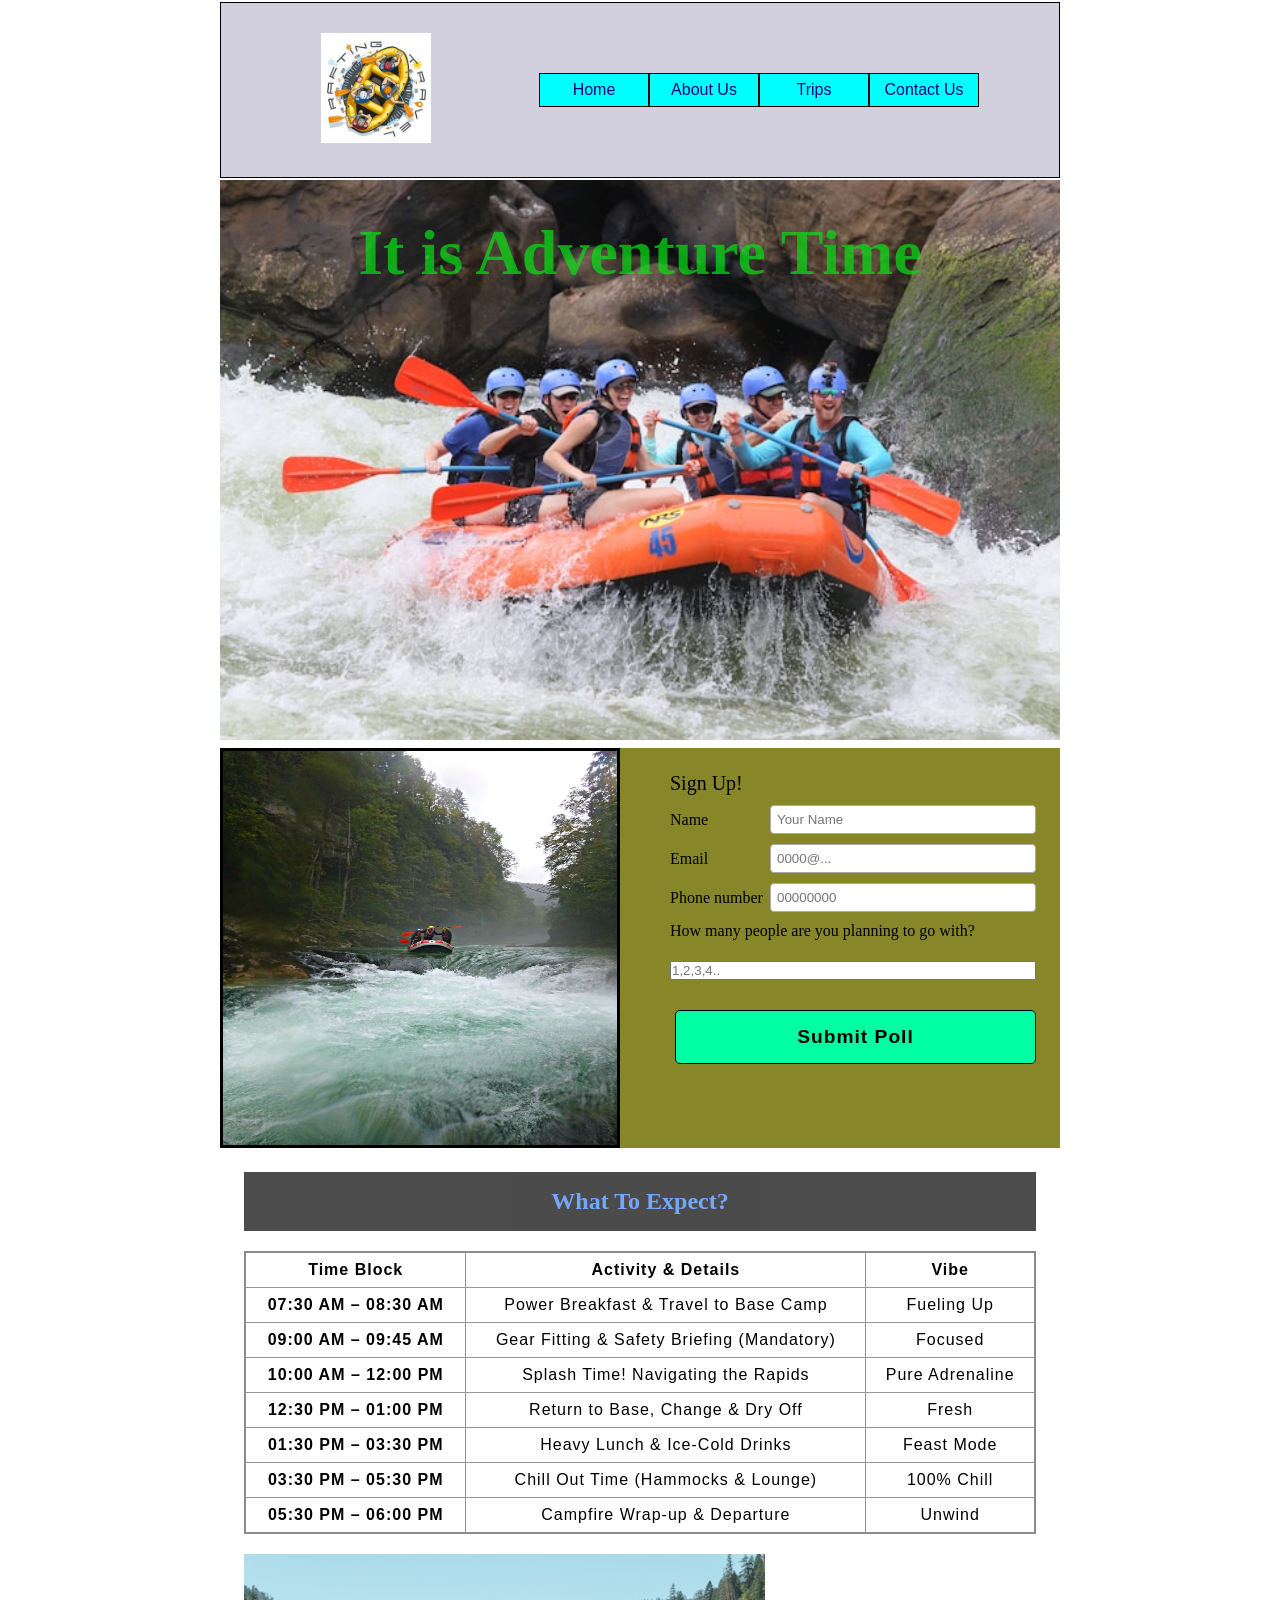
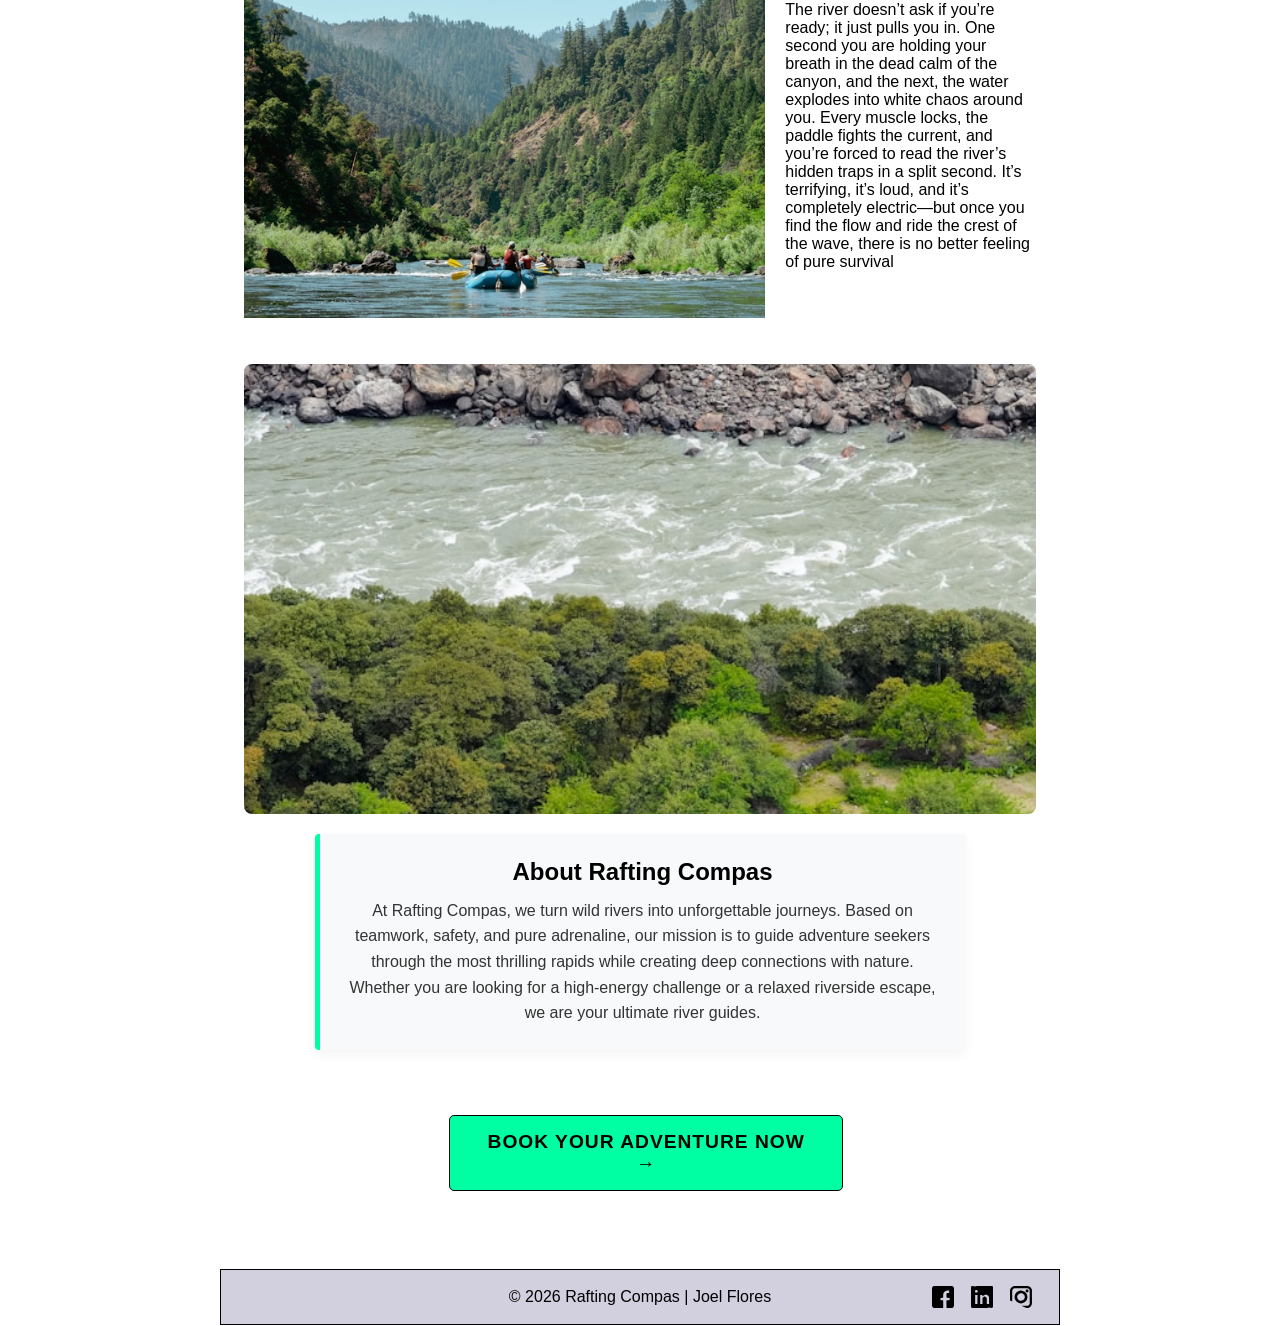
==== wwr/index.html @ 7ae4bdf7 "dsadas" ====
<!DOCTYPE html>
<html lang="en">

<meta charset="UTF-8">
<meta name="viewport" content="width=device-width, initial-scale=1.0">
<title>Rafting Compas</title>
<meta name="description" content="">
<meta name="author" content="Joel Flores">
<link rel="stylesheet" href="styles/rafting.css">

<body>
    <header>
        <div class="logo-box">
            <img src="images/raftingcompas.jpg" alt="some dudes rafting">
        </div>
        <nav>
            <ul class="navigation">
                <li><a href="index.html">Home</a></li>
                <li><a href="about.html">About Us</a></li>
                <li><a href="trips.html">Trips</a></li>
                <li><a href="contact.html">Contact Us</a></li>
            </ul>
        </nav>
    </header>

    <main>

        <div class="hero1">
            <img src="images/home2.jpg" alt="people rafting">
            <h1 class="indexa">It is Adventure Time </h1>

        </div>

        <form class="flexer1">
            <img src="images/home1.jpg">
            <article>
                <label class="bigger">Sign Up!</label>
                <div class="fine1">
                    <label for="Name">Name</label>
                    <input type="text" id="Name" name="Name" placeholder="Your Name">
                </div>

                <div class="fine1">
                    <label for="Email">Email</label>
                    <input type="email" id="Email" name="Email" placeholder="0000@...">
                </div>
                <div class="fine1">
                    <label for="Phonr">Phone number</label>
                    <input type="email" id="Phone" name="Phone" placeholder="00000000">
                </div>

                <div class="fine2">
                    <label for="Question4">How many people are you planning to go with?</label>
                    <input type="int" id="Question4" name="Question4" placeholder="1,2,3,4..">
                    <button type="submit" class="looking_good">Submit Poll</button>
                </div>
            </article>
        </form>


        <section class="grido">
            <img src="images/raftwww.jpg" alt="rafting history">
            <h2>What To Expect?</h2>

            <table>
                <thead>
                    <tr>
                        <th>Time Block</th>
                        <th>Activity & Details</th>
                        <th>Vibe</th>
                    </tr>
                </thead>
                <tbody>
                    <tr>
                        <td><strong>07:30 AM – 08:30 AM</strong></td>
                        <td>Power Breakfast & Travel to Base Camp</td>
                        <td> Fueling Up</td>
                    </tr>
                    <tr>
                        <td><strong>09:00 AM – 09:45 AM</strong></td>
                        <td>Gear Fitting & Safety Briefing (Mandatory)</td>
                        <td> Focused</td>
                    </tr>
                    <tr>
                        <td><strong>10:00 AM – 12:00 PM</strong></td>
                        <td>Splash Time! Navigating the Rapids</td>
                        <td> Pure Adrenaline</td>
                    </tr>
                    <tr>
                        <td><strong>12:30 PM – 01:00 PM</strong></td>
                        <td>Return to Base, Change & Dry Off</td>
                        <td> Fresh</td>
                    </tr>
                    <tr>
                        <td><strong>01:30 PM – 03:30 PM</strong></td>
                        <td>Heavy Lunch & Ice-Cold Drinks</td>
                        <td> Feast Mode</td>
                    </tr>
                    <tr>
                        <td><strong>03:30 PM – 05:30 PM</strong></td>
                        <td>Chill Out Time (Hammocks & Lounge)</td>
                        <td> 100% Chill</td>
                    </tr>
                    <tr>
                        <td><strong>05:30 PM – 06:00 PM</strong></td>
                        <td>Campfire Wrap-up & Departure</td>
                        <td>Unwind</td>
                    </tr>
                </tbody>
            </table>


            <p>
                The river doesn’t ask if you’re ready; it just pulls you in. One second you are
                holding your breath
                in the dead calm of the canyon, and the next, the water explodes into white chaos
                around you. Every
                muscle locks, the paddle fights the current, and you’re forced to read the river’s
                hidden traps in a
                split second. It’s terrifying, it’s loud, and it’s completely electric—but once you
                find the flow
                and ride the crest of the wave, there is no better feeling of pure survival
            </p>
        </section>

        <section class="grido-full">
            <img src="images/home3.jpg" alt="Rafting Compas team on the river" class="full-img">
            <div class="company-box">
                <h3>About Rafting Compas</h3>
                <p>At Rafting Compas, we turn wild rivers into unforgettable journeys. Based on
                    teamwork,
                    safety, and pure adrenaline, our mission is to guide adventure seekers through
                    the most
                    thrilling rapids while creating deep connections with nature. Whether you are
                    looking
                    for a high-energy challenge or a relaxed riverside escape, we are your ultimate
                    river
                    guides.</p>
            </div>

            <div class="container">
                <a href="trips.html">
                    <button class="looking_good">BOOK YOUR ADVENTURE NOW →</button>
                </a>
            </div>


    </main>

    <footer>
        <p>© 2026 Rafting Compas | Joel Flores </p>
        <nav class="socialmedia">
            <a href="https://facebook.com"><img src="images/facebook.svg" alt="Facebook Icon"></a>
            <a href="https://linkedin.com"><img src="images/linkedin.svg" alt="LinkedIn Icon"></a>
            <a href="https://instagram.com"><img src="images/instagram.svg"
                  alt="Instagram Icon"></a>
        </nav>
    </footer>
</body>


</html>
---- wwr/styles/rafting.css ----
:root {
    --primary-color: #d2d0df;
    --secondary-color: #ec720f;
    --accent1-color: #000000;
    --accent2-color: #122321;
    --bg-light-gray: #f4f4f4;
    --border-gray: #ababab;
    --heading-font: "Rockwell", "Cambria", serif;
    --body-font: "Verdana", "Geneva", sans-serif;
}

* {
    margin: 0;
    padding: 0;
    box-sizing: border-box;
}

body {
    font-family: var(--body-font);
    color: var(--accent1-color);
}

header,
main,
footer {
    width: 840px;
    margin: 10px auto;
}

header {
    border: 1px solid var(--accent1-color);
    background-color: var(--primary-color);
    display: grid;
    grid-template-columns: 1fr 1fr;
    align-items: center;
    justify-content: center;
    padding: 10px;
    padding-left: 80px;
    padding-right: 80px;

}

header img {
    width: 150px;
}

.navigation {
    display: flex;
    list-style: none;

}

.navigation a {
    display: block;
    border: 1px solid #000000;
    background-color: #00ffff;
    color: #000080;
    padding: 7px;
    text-decoration: none;
    font-size: 1rem;
    width: 110px;
    text-align: center;
}

.navigation a:hover {
    color: #1f12b1;
    text-decoration: underline;
}

.flex1 {
    display: flex;
    flex-direction: column;
    align-items: center;
    margin-bottom: 20px;
    text-align: center;
}

.flex1 h1 {
    font-size: 28px;
    margin-bottom: 5px;
    font-family: var(--body-font);
    font-weight: normal;
}

.contact-info {
    font-size: 0.95rem;
    margin: 2px 0;
}

.hero {
    display: grid;
    grid-template-columns: 1.1fr 1fr;
    gap: 30px;
    margin-bottom: 30px;
    align-items: start;
}

.map-container iframe {
    width: 100%;
    height: 380px;
    background-color: #e0e0e0;
}

.flexer {
    display: flex;
    flex-direction: column;
    gap: 12px;
}

.good1 {
    display: grid;
    grid-template-columns: 100px 1fr;
    align-items: center;
}

.good1 input {
    padding: 6px;
    border: 1px solid var(--border-gray);
    border-radius: 4px;
}

.good2 {
    display: grid;
    grid-template-columns: 100px 1fr;
    align-items: center;

}

.label-purpose {
    font-size: 0.95rem;
}

.radio-group {
    display: flex;
    flex-direction: column;
    gap: 6px;
}

.good3 {
    display: flex;
    align-items: center;
    gap: 8px;
}

.message-group {
    display: flex;
    flex-direction: column;
    gap: 4px;
}

.message-group textarea {
    padding: 8px;
    border: 1px solid var(--border-gray);
    border-radius: 4px;
    resize: vertical;
}

.bad1 {
    display: flex;
    align-items: center;
    gap: 8px;
    font-size: 0.9rem;
}

.submit-btn {
    padding: 10px;
    background-color: #e0e0e0;
    border: 1px solid var(--border-gray);
    border-radius: 4px;
    cursor: pointer;
    font-size: 1rem;
    transition: background 0.2s;
}

.submit-btn:hover {
    background-color: #d0d0d0;
}

.backg {
    border: 1px solid var(--accent1-color);
    background-color: var(--bg-light-gray);
    padding: 20px;
    text-align: center;
}

.backg h2 {
    color: var(--accent1-color);
    font-family: var(--body-font);
    font-size: 1.5rem;
    margin-bottom: 30px;
}

.division {
    display: grid;
    grid-template-columns: 1fr 1fr 1fr;
    gap: 40px;
}

.division figure {
    display: flex;
    flex-direction: column;
    align-items: center;
    background: none;
    padding: 0;
}

.division img {
    width: 180px;
    height: 180px;
    object-fit: cover;
    margin-bottom: 15px;
}

.division figcaption {
    font-family: var(--body-font);
    color: var(--accent1-color);
    font-size: 1.05rem;
    font-weight: normal;
}

footer {
    display: flex;
    justify-content: space-between;
    align-items: center;
    padding: 15px 0;
    border-top: 1px solid var(--border-gray);
    background-color: var(--primary-color);
    border: 1px solid black;
}

footer p {
    margin: 0;
    margin-left: 300px;

}

.socialmedia {
    display: flex;
    gap: 15px;
    margin-right: 6px;
}

.socialmedia img {
    width: 24px;
    height: auto;
}

g body {
    font-family: var(--body-font);
    color: var(--accent1-color);
}

header,
main,
footer {
    width: 840px;
    margin: 0 auto;
    margin-top: 2px;
    margin-bottom: 1px;
}

div h1,
section h2 {
    font-family: var(--heading-font);
    color: rgb(130, 128, 221);
}

section,
article {
    margin: 16px;
    padding: 8px;
}

.socialmedia a {
    text-decoration: none;
}

.hero1 {
    position: relative;
}

.hero1 img {
    display: block;
    width: 100%;
    height: auto;
}

div h1 {
    position: absolute;
    top: 20px;
    width: 100%;
    padding: 16px;
    text-align: center;
    opacity: 0.7;
    background-color: var(--accent1-color);
    color: var(--secondary-color);
}

.hero1 article {
    position: absolute;
    top: 250px;
    right: 65px;
    margin: 0px;
    width: 85%;
    padding: 15px;
    text-align: center;
    opacity: 0.85;
    background-color: var(--accent1-color);
    color: var(--secondary-color);
}

.hero1 article img {
    float: right;
    padding: 50px 1px 0px;
    width: 125px;
}

section h2 {
    width: 100%;
    padding: 16px;
    text-align: center;
    opacity: 0.7;
    background-color: var(--accent1-color);
    color: #3a82f7;
}

header img {
    width: 150px;
    padding: 20px;
}

section img {
    width: 100%;
}

.grid {
    display: grid;
    grid-template-columns: 1fr 1fr 1fr;
    gap: 20px;
    align-items: center;
}

.grid h2 {
    grid-column: 1 / 4;
    grid-row: 1;
}

.grid img {
    grid-column: 2 / 3;
    grid-row: 2;
    width: 100%;
    height: 180px;
    object-fit: cover;
}

footer {
    display: flex;
    justify-content: space-between;
    align-items: center;
    padding: 15px 20px;
    position: relative;
}

footer p {
    position: absolute;
    left: 50%;
    transform: translateX(-50%);
    margin: 0;
}

.socialmedia {
    display: flex;
    gap: 15px;
    margin-left: auto;
}

.socialmedia img {
    width: 24px;
    max-width: 100px;
    padding: 1px;
    height: auto;
    display: block;
}

.division1 {
    display: grid;
    grid-template-columns: repeat(5, 1fr);
    gap: 15px;
    width: 100%;
}

.division1 h2 {
    grid-column: 1 / 6;
    grid-row: 1;
}

.division1 figure {
    margin: 0;
    padding: 0;
    display: flex;
    flex-direction: column;
}

.division1 img {
    width: 100%;
    height: 150px;
    object-fit: cover;
    display: block;
}

.division1 figcaption {
    font-family: var(--body-font);
    color: var(--accent2-color);
    text-align: center;
    margin-top: 8px;
    font-size: 0.95rem;
    font-weight: bold;
}

.indexa {
    position: absolute;
    top: 20px;
    width: 100%;
    padding: 16px;
    text-align: center;
    background-color: transparent;
    font-family: 'Permanent Marker', cursive;
    font-size: 4rem;
    color: rgb(7, 225, 21);
    justify-content: center;

}

.flexer1 {
    display: grid;
    flex-direction: column;
    gap: 12px;
    margin-top: 8px;
    margin-bottom: 8px;
    grid-template-columns: 1fr 1fr;
    background-color: #878729;
    font-family: 'Permanent Marker', cursive;
}

.flexer1 img {
    width: 400px;
    height: 400px;
    border: solid black;

}

.fine1 {
    display: grid;
    grid-template-columns: 100px 1fr;
    align-items: center;
    margin-top: 10px;
    font-family: 'Permanent Marker', cursive;

}

.fine1 input {
    padding: 6px;
    border: 1px solid var(--border-gray);
    border-radius: 4px;

}

.bigger {
    font-size: 20px;

}

.fine2 {
    display: grid;
    grid-template-rows: 1fr 1fr;
    padding-top: 10px;
    font-family: 'Permanent Marker', cursive;
}

.fine2 input {
    margin-top: 5px;
    margin-bottom: 10px;

}

.looking_good {
    font-family: 'Syne', sans-serif;
    font-weight: 800;
    font-size: 1.2rem;
    letter-spacing: 1px;
    color: #000000;
    background-color: #00ffa2;
    padding: 15px 32px;
    border: 1px solid #000000;
    border-radius: 5px;
    cursor: pointer;
    position: relative;
    margin-left: 5px;
    margin-top: 20px;
}

.grido {
    display: grid;
    grid-template-columns: 1fr 1fr 1fr;
    gap: 20px;
    align-items: center;
}

.grido p {
    grid-column: 3/ 4;
    grid-row: 3;
}

.grido h2 {
    grid-column: 1 / 4;
    grid-row: 1;
}

.grido table {
    grid-column: 1/4;
    grid-row: 2;
}

.grido img {
    grid-column: 1/ 3;
    grid-row: 3;

}

table {
    border-collapse: collapse;
    border: 2px solid rgb(140 140 140);
    letter-spacing: 1px;
}

th,
td {
    border: 1px solid rgb(150 150 150);
    padding: 8px 12px;
    text-align: center;
}

.grido-full {
    display: grid;
    grid-template-columns: 1fr 1fr 1fr;
    gap: 20px;
    margin-top: 30px;
    margin-bottom: 30px;
}

.full-img {
    grid-column: 1 / 4;
    width: 100%;
    height: 450px;
    object-fit: cover;
    border-radius: 8px;
}

.company-box {
    grid-column: 1 / 4;
    justify-self: center;
    max-width: 650px;
    padding: 24px;
    background-color: #f8f9fa;
    border-left: 5px solid #00ffa2;
    text-align: center;
    border-radius: 4px;
    box-shadow: 0 4px 12px rgba(0, 0, 0, 0.05);
}

.company-box h3 {
    margin-top: 0;
    margin-bottom: 12px;
    font-family: 'Syne', sans-serif;
    font-weight: 800;
    font-size: 1.5rem;
}

.company-box p {
    margin: 0;
    font-family: sans-serif;
    line-height: 1.6;
    color: #333333;
    font-size: 1rem;
}

.container {
    display: flex;
    justify-content: center;
    margin-top: 25px;
    margin-bottom: 40px;
    width: 100%;
    align-items: center;
    margin-left: 200px;

}

.container a {
    text-decoration: none;
    text-align: center;
}

.grid33 {
    display: grid;
    grid-template-columns: 1fr;
    gap: 20px;

    max-width: 950px;

}

.grid33 table {
    width: 100%;
    border-collapse: collapse;
    font-family: sans-serif;
    background-color: #ffffff;
    box-shadow: 0 4px 15px rgba(0, 0, 0, 0.05);
    border-radius: 6px;
    overflow: hidden;
}

.grid33 thead tr {
    background-color: #111111;
    color: #ffffff;
    text-align: left;
}

.grid33 th,
.grid33 td {
    padding: 16px 20px;
    border-bottom: 1px solid #eeeeee;
    vertical-align: middle;
}

.grid33 td small {
    color: #666666;
    font-size: 0.8rem;
}

.grid33 tbody tr {
    background-color: #f8f9fa;
}

.grid33 tbody tr:hover {
    background-color: #f1f3f5;
    cursor: pointer;

}

.grid33 h1 {
    font-family: 'Syne', sans-serif;
    font-weight: 800;
    font-size: 3rem;
    text-transform: uppercase;
    letter-spacing: 2px;
    text-align: center;

    margin-bottom: 5px;
    color: greenyellow;
    position: relative;
    display: inline-block;
    justify-self: center;
}
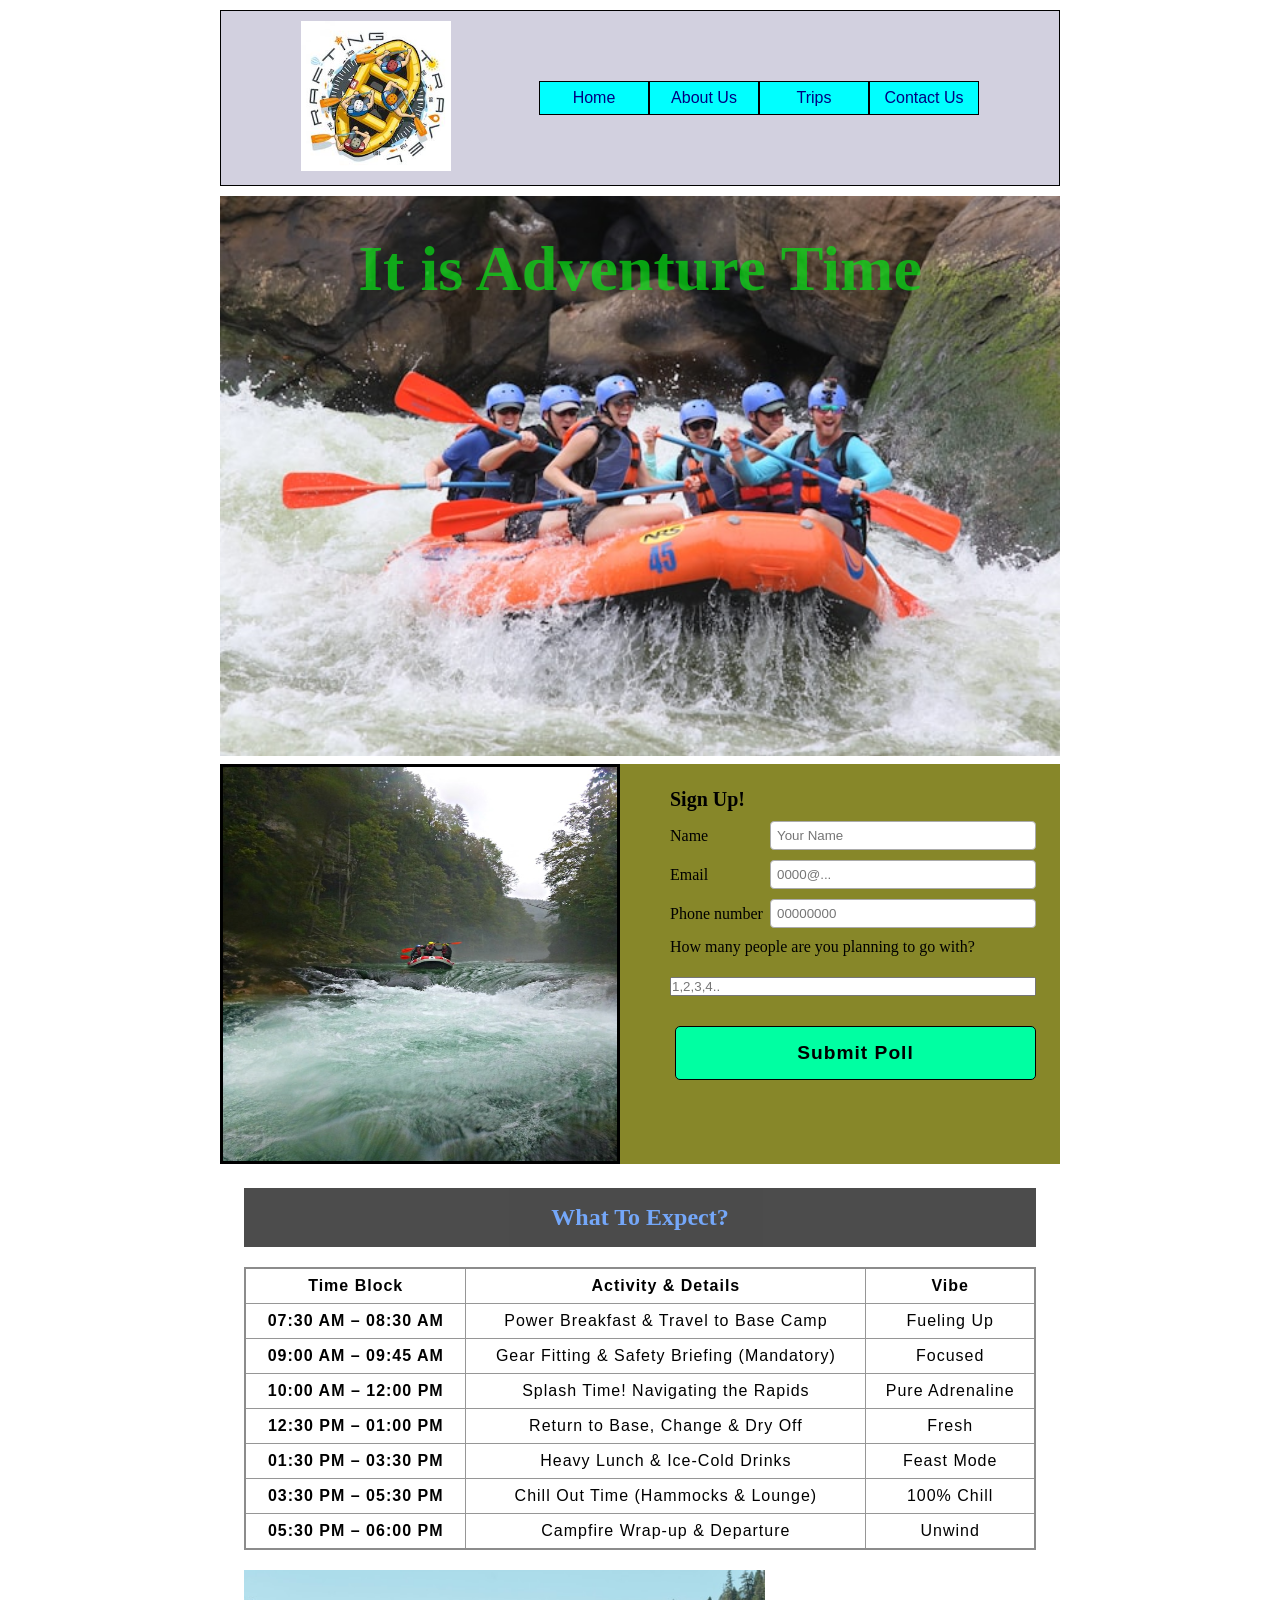
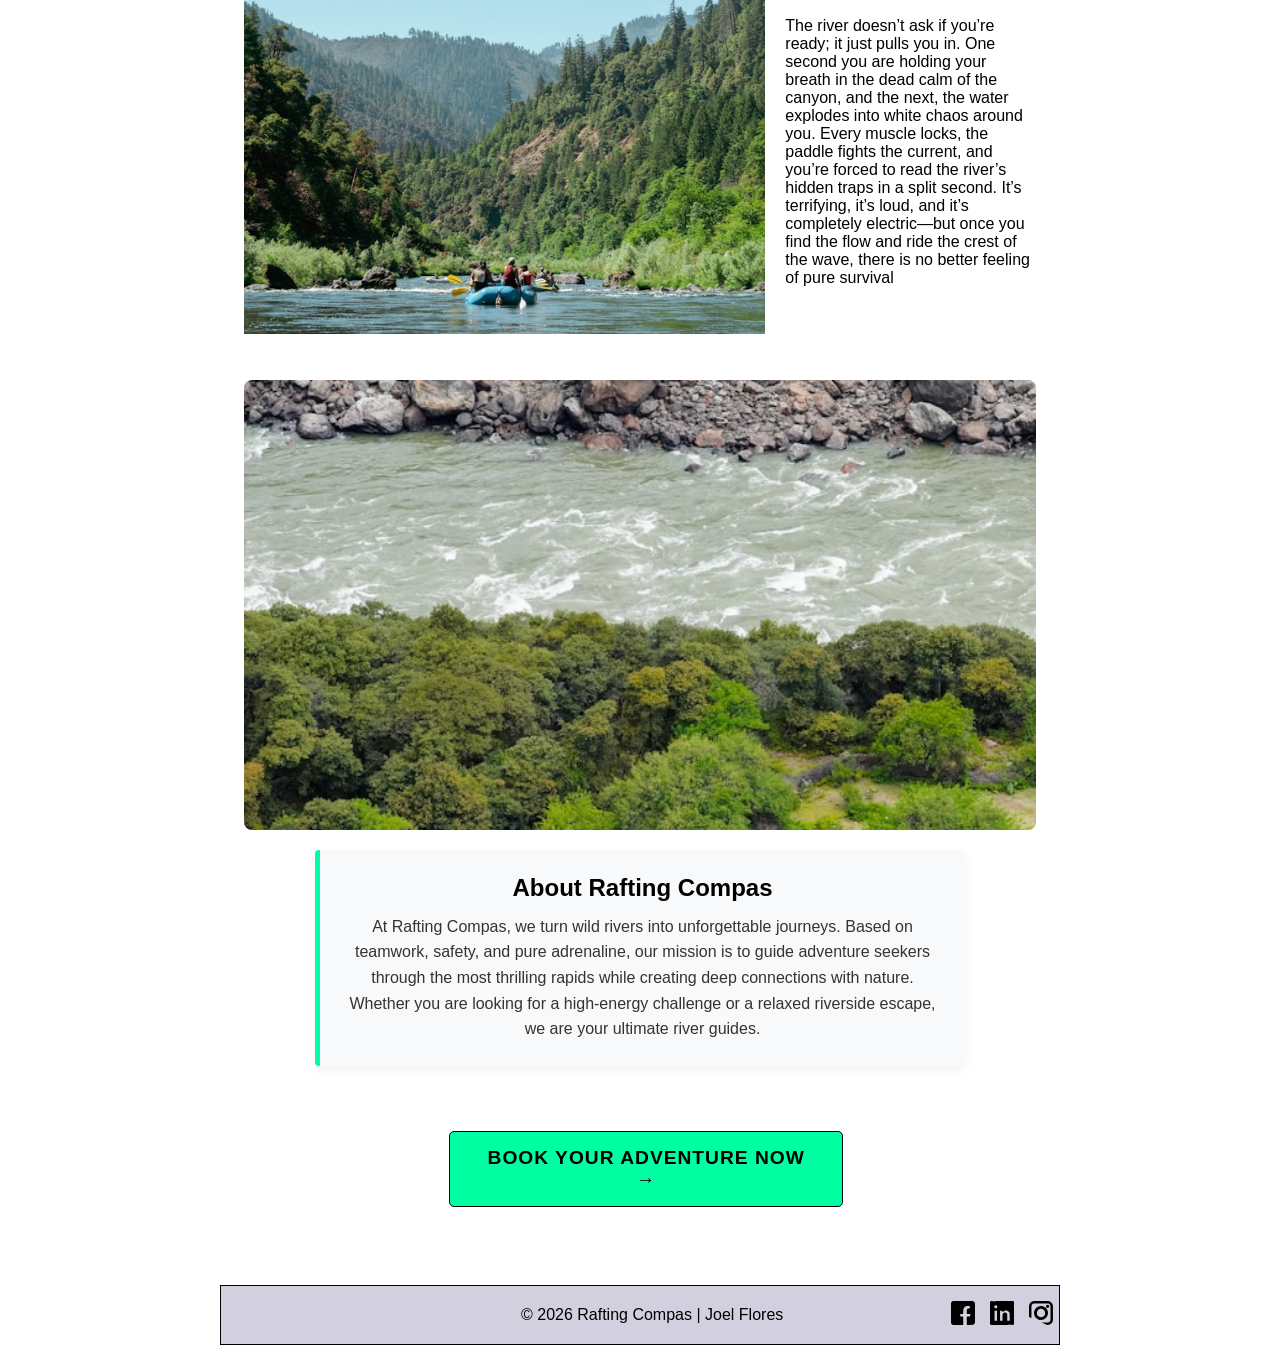
==== commit 71d9c0df: "sadadada" ====
--- a/wwr/index.html
+++ b/wwr/index.html
@@ -1,12 +1,15 @@
 <!DOCTYPE html>
 <html lang="en">
 
-<meta charset="UTF-8">
-<meta name="viewport" content="width=device-width, initial-scale=1.0">
-<title>Rafting Compas</title>
-<meta name="description" content="">
-<meta name="author" content="Joel Flores">
-<link rel="stylesheet" href="styles/rafting.css">
+<head>
+    <meta charset="UTF-8">
+    <meta name="viewport" content="width=device-width, initial-scale=1.0">
+    <title>Home Page Rafting Compas</title>
+    <meta name="description"
+      content="This is the official Rafting-Compas home page made by Joel Flores, with all that you need to get to know us, the Adventure Awaits You!">
+    <meta name="author" content="Joel Flores">
+    <link rel="stylesheet" href="styles/rafting.css">
+</head>
 
 <body>
     <header>
@@ -24,17 +27,15 @@
     </header>
 
     <main>
-
         <div class="hero1">
             <img src="images/home2.jpg" alt="people rafting">
             <h1 class="indexa">It is Adventure Time </h1>
-
         </div>
 
         <form class="flexer1">
-            <img src="images/home1.jpg">
+            <img src="images/home1.jpg" alt="Sign up illustration">
             <article>
-                <label class="bigger">Sign Up!</label>
+                <h2 class="bigger">Sign Up!</h2>
                 <div class="fine1">
                     <label for="Name">Name</label>
                     <input type="text" id="Name" name="Name" placeholder="Your Name">
@@ -45,18 +46,17 @@
                     <input type="email" id="Email" name="Email" placeholder="0000@...">
                 </div>
                 <div class="fine1">
-                    <label for="Phonr">Phone number</label>
-                    <input type="email" id="Phone" name="Phone" placeholder="00000000">
+                    <label for="Phone">Phone number</label>
+                    <input type="tel" id="Phone" name="Phone" placeholder="00000000">
                 </div>
 
                 <div class="fine2">
                     <label for="Question4">How many people are you planning to go with?</label>
-                    <input type="int" id="Question4" name="Question4" placeholder="1,2,3,4..">
+                    <input type="number" id="Question4" name="Question4" placeholder="1,2,3,4..">
                     <button type="submit" class="looking_good">Submit Poll</button>
                 </div>
             </article>
         </form>
-
 
         <section class="grido">
             <img src="images/raftwww.jpg" alt="rafting history">
@@ -109,7 +109,6 @@
                 </tbody>
             </table>
 
-
             <p>
                 The river doesn’t ask if you’re ready; it just pulls you in. One second you are
                 holding your breath
@@ -139,12 +138,9 @@
             </div>
 
             <div class="container">
-                <a href="trips.html">
-                    <button class="looking_good">BOOK YOUR ADVENTURE NOW →</button>
-                </a>
+                <a href="trips.html" class="looking_good">BOOK YOUR ADVENTURE NOW →</a>
             </div>
-
-
+        </section>
     </main>
 
     <footer>
@@ -158,5 +154,4 @@
     </footer>
 </body>
 
-
 </html>
--- a/wwr/styles/rafting.css
+++ b/wwr/styles/rafting.css
@@ -250,15 +250,6 @@
     color: var(--accent1-color);
 }
 
-header,
-main,
-footer {
-    width: 840px;
-    margin: 0 auto;
-    margin-top: 2px;
-    margin-bottom: 1px;
-}
-
 div h1,
 section h2 {
     font-family: var(--heading-font);
@@ -324,11 +315,6 @@
     color: #3a82f7;
 }
 
-header img {
-    width: 150px;
-    padding: 20px;
-}
-
 section img {
     width: 100%;
 }
@@ -351,35 +337,6 @@
     width: 100%;
     height: 180px;
     object-fit: cover;
-}
-
-footer {
-    display: flex;
-    justify-content: space-between;
-    align-items: center;
-    padding: 15px 20px;
-    position: relative;
-}
-
-footer p {
-    position: absolute;
-    left: 50%;
-    transform: translateX(-50%);
-    margin: 0;
-}
-
-.socialmedia {
-    display: flex;
-    gap: 15px;
-    margin-left: auto;
-}
-
-.socialmedia img {
-    width: 24px;
-    max-width: 100px;
-    padding: 1px;
-    height: auto;
-    display: block;
 }
 
 .division1 {
@@ -605,7 +562,7 @@
     grid-template-columns: 1fr;
     gap: 20px;
 
-    max-width: 950px;
+    max-width: 840px;
 
 }
 
@@ -660,4 +617,53 @@
     position: relative;
     display: inline-block;
     justify-self: center;
+}
+
+.grid-container {
+    display: grid;
+    grid-template-columns: 1fr;
+    gap: 20px;
+    padding: 20px;
+}
+
+figure {
+    margin: 0;
+    background-color: #f9f9f9;
+    border-radius: 8px;
+
+    box-shadow: 0 4px 6px rgba(0, 0, 0, 0.1);
+}
+
+figure img {
+    width: 100%;
+    height: 100%;
+    object-fit: cover;
+    display: block;
+}
+
+figure.with-desc {
+    display: grid;
+    grid-template-columns: 1fr 1fr;
+    grid-column: span 2;
+}
+
+.info-content {
+    padding: 20px;
+    display: flex;
+    flex-direction: column;
+    justify-content: center;
+}
+
+figure.with-desc figcaption {
+    font-size: 1.4rem;
+    font-weight: bold;
+    color: #333;
+    margin-bottom: 10px;
+}
+
+figure.with-desc p {
+    font-size: 1rem;
+    color: #666;
+
+    margin: 0;
 }
